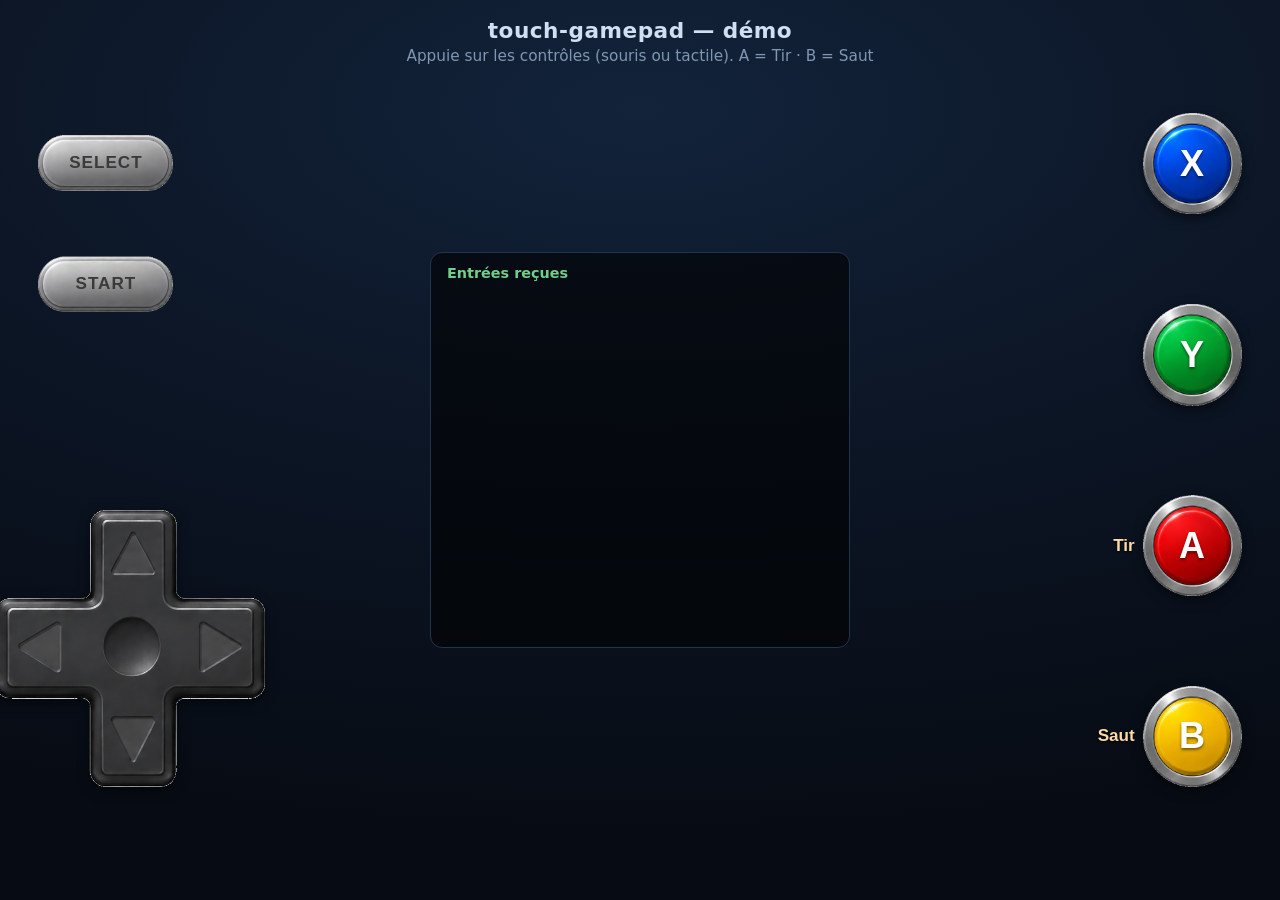
==== index.html @ 1d66d5d0 "init: touch-gamepad — overlay de contrôles tactiles réutilisable (v0.1) Librairie JS vanilla, zéro d" ====
<!DOCTYPE html>
<html lang="fr">
<head>
<meta charset="utf-8">
<meta name="viewport" content="width=device-width, initial-scale=1, maximum-scale=1, user-scalable=no">
<title>touch-gamepad — démo</title>
<link rel="stylesheet" href="./src/touch-gamepad.css">
<style>
  * { margin: 0; padding: 0; box-sizing: border-box; }
  html, body { height: 100%; overflow: hidden; background:
    radial-gradient(120% 80% at 50% 12%, #12233a 0%, #0c1626 45%, #070c14 100%);
    color: #cfe0f2; font-family: system-ui, sans-serif; }
  .info { position: absolute; top: 2vh; left: 50%; transform: translateX(-50%); text-align: center; }
  .info h1 { font-size: 2.4vh; font-weight: 600; letter-spacing: .5px; }
  .info p { font-size: 1.7vh; color: #7f97b3; margin-top: 4px; }
  .log { position: absolute; top: 50%; left: 50%; transform: translate(-50%,-50%);
    width: 40vw; max-width: 420px; height: 44vh; overflow: hidden;
    background: #0009; border: 1px solid #21344d; border-radius: 12px; padding: 12px 16px; }
  .log h2 { font-size: 1.6vh; color: #6fd08a; margin-bottom: 6px; }
  .log ul { list-style: none; font-size: 1.5vh; line-height: 1.7; font-family: ui-monospace, monospace; }
  .log li.key { color: #f0b429; }
</style>
</head>
<body>
  <div class="info">
    <h1>touch-gamepad — démo</h1>
    <p>Appuie sur les contrôles (souris ou tactile). A = Tir · B = Saut</p>
  </div>
  <div class="log">
    <h2>Entrées reçues</h2>
    <ul id="log"></ul>
  </div>

  <script type="module">
    import { createTouchGamepad } from './src/touch-gamepad.js';
    const log = document.getElementById('log');
    const line = (txt, cls) => {
      const li = document.createElement('li');
      li.textContent = txt; if (cls) li.className = cls;
      log.prepend(li);
      while (log.children.length > 12) log.lastChild.remove();
    };

    createTouchGamepad({
      onlyOnTouch: false,                 // visible sur desktop pour tester à la souris
      labels: { A: 'Tir', B: 'Saut' },
      mapping: { A: 'Space', B: 'ArrowUp', X: null, Y: null },
      onInput: (name, pressed) => line(`${pressed ? '▼' : '▲'} contrôle: ${name}`),
    });

    // Preuve du "drop-in clavier" : on écoute les événements synthétisés.
    addEventListener('keydown', e => line(`  ↳ keydown ${e.code}`, 'key'));
    addEventListener('keyup',   e => line(`  ↳ keyup ${e.code}`, 'key'));
  </script>
</body>
</html>
---- src/touch-gamepad.css ----
/* touch-gamepad.css — styles de l'overlay. Positions par défaut réglées pour un
   jeu en paysage plein écran ; surchargeables (les valeurs vivent ici, pas en JS). */

.tg-root {
  position: fixed; inset: 0; z-index: 9999;
  pointer-events: none;            /* laisse passer les clics ailleurs que sur les contrôles */
  user-select: none; -webkit-user-select: none; touch-action: none;
  font-family: "Trebuchet MS", system-ui, sans-serif;
}
.tg-root.tg-hidden { display: none; }
.tg-root > * { pointer-events: auto; }

/* SELECT / START */
.tg-sys { position: absolute; top: 15vh; left: 3vw; display: flex; flex-direction: column; gap: 10px; }
.tg-pill { position: relative; width: 15vh; padding: 0; border: 0; background: none; cursor: pointer; }
.tg-pill img { width: 100%; display: block; }
.tg-pill span { position: absolute; inset: 0; display: flex; align-items: center; justify-content: center;
  font-size: 1.9vh; font-weight: bold; color: #3a3a3a; letter-spacing: 1px; }
.tg-start { transform: translateY(100%); }        /* START descendu d'une épaisseur */

/* Croix directionnelle */
.tg-dpad { position: absolute; bottom: 12.6vh; left: -0.4vw; width: 30vh; }
.tg-dpad > img { width: 100%; display: block; filter: drop-shadow(0 4px 6px rgba(0,0,0,.5)); }
.tg-hit { position: absolute; width: 38%; height: 38%; }
.tg-hit.tg-up { top: 0; left: 31%; } .tg-hit.tg-down { bottom: 0; left: 31%; }
.tg-hit.tg-left { left: 0; top: 31%; } .tg-hit.tg-right { right: 0; top: 31%; }

/* Boutons d'action X / Y / A / B (répartis également en hauteur) */
.tg-faces { position: absolute; right: 3vw; top: 12.6vh; bottom: 12.6vh;
  display: flex; flex-direction: column; justify-content: space-between; align-items: center; }
.tg-btn { position: relative; width: 11vh; padding: 0; border: 0; background: none; cursor: pointer; transition: transform .05s; }
.tg-btn img { width: 100%; display: block; filter: drop-shadow(0 4px 6px rgba(0,0,0,.5)); }
.tg-lbl { position: absolute; inset: 0; display: flex; align-items: center; justify-content: center;
  font-size: 4vh; font-weight: bold; color: #fff; text-shadow: 0 2px 3px rgba(0,0,0,.5); }
.tg-act { position: absolute; right: 108%; top: 50%; transform: translateY(-50%); white-space: nowrap;
  font-size: 1.9vh; font-weight: bold; color: #ffd9a8; text-shadow: 0 1px 2px #000; }

/* Retour visuel à l'appui */
.tg-btn.tg-active { transform: scale(.92); }
.tg-pill.tg-active span { color: #000; }
.tg-hit.tg-active { background: rgba(255,255,255,.12); border-radius: 8px; }

@media (orientation: portrait) {
  .tg-root::after { content: "↻ Tourne l'appareil en paysage"; position: absolute; inset: 0;
    display: flex; align-items: center; justify-content: center; text-align: center;
    background: #000c; color: #f5f0e6; font-size: 1.1rem; pointer-events: auto; }
}
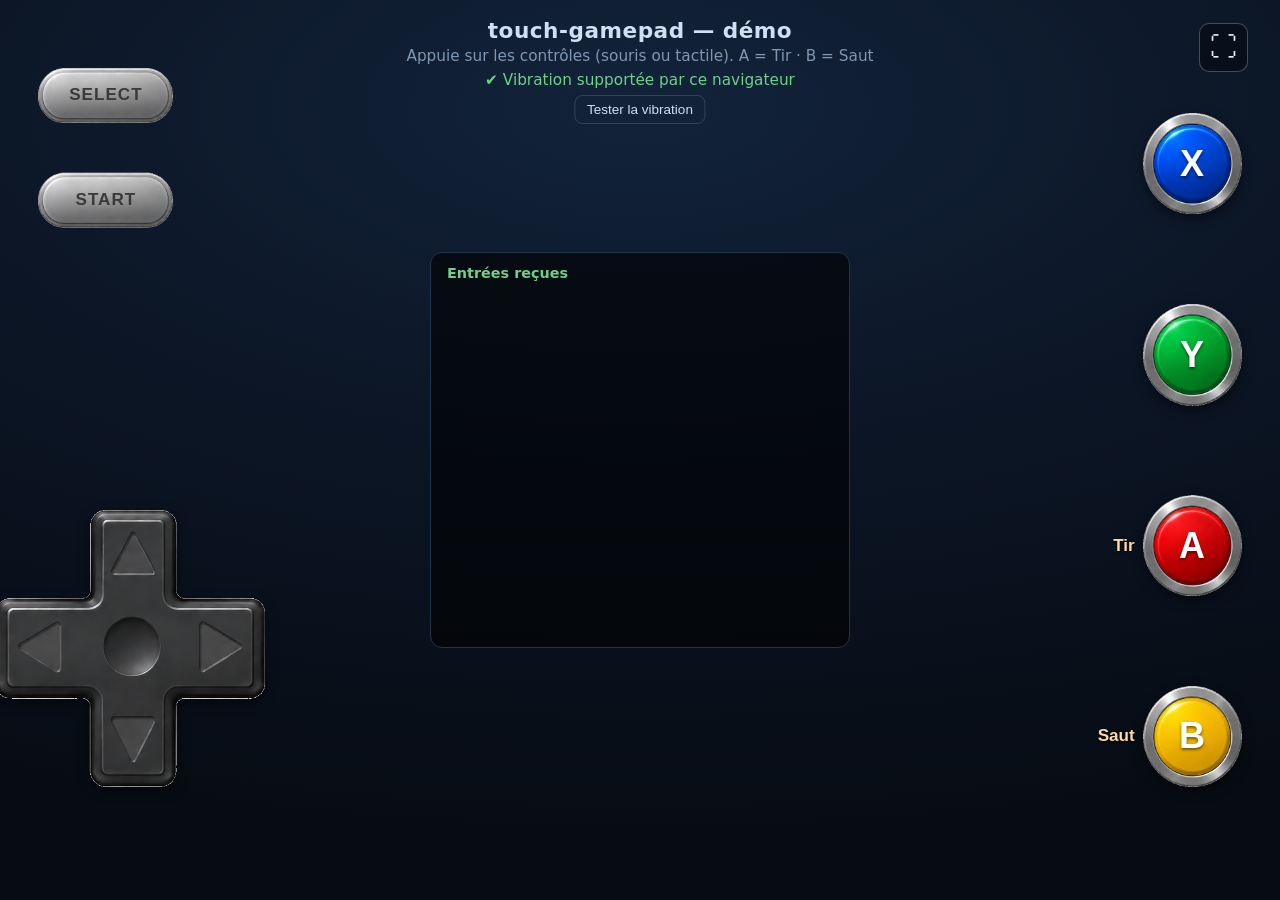
==== commit 1ad69986: "feat: diagnostic vibration dans la démo + durée par défaut 20ms La démo affiche si navigator.vibrate" ====
--- a/index.html
+++ b/index.html
@@ -25,6 +25,9 @@
   <div class="info">
     <h1>touch-gamepad — démo</h1>
     <p>Appuie sur les contrôles (souris ou tactile). A = Tir · B = Saut</p>
+    <p id="vibe-status" style="margin-top:6px;"></p>
+    <button id="vibe-test" style="margin-top:6px; padding:6px 12px; font-size:1.5vh; border-radius:8px;
+      border:1px solid #345; background:#122238; color:#cfe0f2; cursor:pointer;">Tester la vibration</button>
   </div>
   <div class="log">
     <h2>Entrées reçues</h2>
@@ -51,6 +54,19 @@
     // Preuve du "drop-in clavier" : on écoute les événements synthétisés.
     addEventListener('keydown', e => line(`  ↳ keydown ${e.code}`, 'key'));
     addEventListener('keyup',   e => line(`  ↳ keyup ${e.code}`, 'key'));
+
+    // Diagnostic vibration : indique le support et permet un test direct sur l'appareil.
+    const supported = typeof navigator.vibrate === 'function';
+    const status = document.getElementById('vibe-status');
+    status.textContent = supported
+      ? '✔ Vibration supportée par ce navigateur'
+      : '✘ Vibration NON supportée (typique d’iOS/iPhone/iPad)';
+    status.style.color = supported ? '#6fd08a' : '#e2708a';
+    document.getElementById('vibe-test').addEventListener('click', () => {
+      const ok = supported && navigator.vibrate(200);   // 200 ms bien perceptible pour le test
+      line(supported ? `test vibration → ${ok ? 'envoyée (200ms)' : 'refusée par le navigateur'}`
+                     : 'test vibration → API absente', 'key');
+    });
   </script>
 </body>
 </html>
--- a/src/touch-gamepad.css
+++ b/src/touch-gamepad.css
@@ -11,17 +11,18 @@
 .tg-root > * { pointer-events: auto; }
 
 /* SELECT / START */
-.tg-sys { position: absolute; top: 15vh; left: 3vw; display: flex; flex-direction: column; gap: 10px; }
+.tg-sys { position: absolute; top: 7.5vh; left: 3vw; display: flex; flex-direction: column; gap: 7.5px; }
 .tg-pill { position: relative; width: 15vh; padding: 0; border: 0; background: none; cursor: pointer; }
 .tg-pill img { width: 100%; display: block; }
 .tg-pill span { position: absolute; inset: 0; display: flex; align-items: center; justify-content: center;
   font-size: 1.9vh; font-weight: bold; color: #3a3a3a; letter-spacing: 1px; }
-.tg-start { transform: translateY(100%); }        /* START descendu d'une épaisseur */
+.tg-start { transform: translateY(75%); }          /* START descendu de 0,75 épaisseur */
 
-/* Croix directionnelle */
-.tg-dpad { position: absolute; bottom: 12.6vh; left: -0.4vw; width: 30vh; }
-.tg-dpad > img { width: 100%; display: block; filter: drop-shadow(0 4px 6px rgba(0,0,0,.5)); }
-.tg-hit { position: absolute; width: 38%; height: 38%; }
+/* Croix directionnelle — surface unique (glissé + diagonales + multi-touch).
+   Les .tg-hit ne servent plus qu'au retour visuel : elles ne captent pas les pointeurs. */
+.tg-dpad { position: absolute; bottom: 12.6vh; left: -0.4vw; width: 30vh; touch-action: none; }
+.tg-dpad > img { width: 100%; display: block; filter: drop-shadow(0 4px 6px rgba(0,0,0,.5)); pointer-events: none; }
+.tg-hit { position: absolute; width: 38%; height: 38%; pointer-events: none; }
 .tg-hit.tg-up { top: 0; left: 31%; } .tg-hit.tg-down { bottom: 0; left: 31%; }
 .tg-hit.tg-left { left: 0; top: 31%; } .tg-hit.tg-right { right: 0; top: 31%; }
 
@@ -35,6 +36,14 @@
 .tg-act { position: absolute; right: 108%; top: 50%; transform: translateY(-50%); white-space: nowrap;
   font-size: 1.9vh; font-weight: bold; color: #ffd9a8; text-shadow: 0 1px 2px #000; }
 
+/* Bouton plein écran (coin haut-droit) */
+.tg-fs { position: absolute; top: 2.5vh; right: 2.5vw; width: 5.5vh; height: 5.5vh;
+  display: flex; align-items: center; justify-content: center; padding: 0;
+  border: 1px solid rgba(255,255,255,.25); border-radius: 10px; background: rgba(0,0,0,.35);
+  color: #e8eef6; font-size: 3vh; line-height: 1; cursor: pointer; -webkit-tap-highlight-color: transparent; }
+.tg-fs:active { background: rgba(255,255,255,.18); }
+.tg-fs.tg-fs-on { color: #7fd0ff; border-color: rgba(127,208,255,.5); }
+
 /* Retour visuel à l'appui */
 .tg-btn.tg-active { transform: scale(.92); }
 .tg-pill.tg-active span { color: #000; }
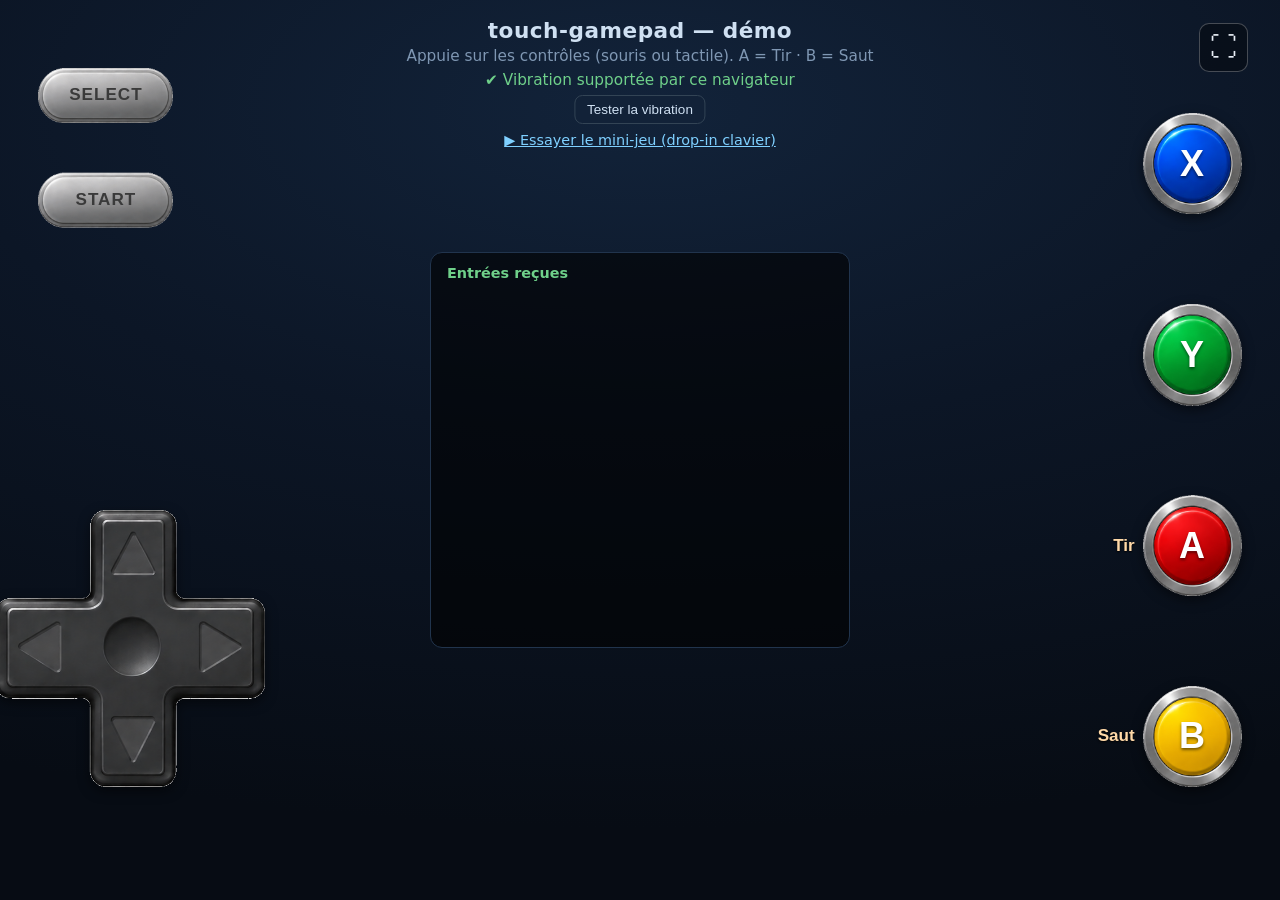
==== commit ac555f27: "feat: mini-jeu de démo « Ramasse » prouvant le drop-in clavier examples/collect.html : jeu canvas pi" ====
--- a/index.html
+++ b/index.html
@@ -28,6 +28,7 @@
     <p id="vibe-status" style="margin-top:6px;"></p>
     <button id="vibe-test" style="margin-top:6px; padding:6px 12px; font-size:1.5vh; border-radius:8px;
       border:1px solid #345; background:#122238; color:#cfe0f2; cursor:pointer;">Tester la vibration</button>
+    <p style="margin-top:8px; font-size:1.6vh;"><a href="./examples/collect.html" style="color:#7fd0ff;">▶ Essayer le mini-jeu (drop-in clavier)</a></p>
   </div>
   <div class="log">
     <h2>Entrées reçues</h2>
